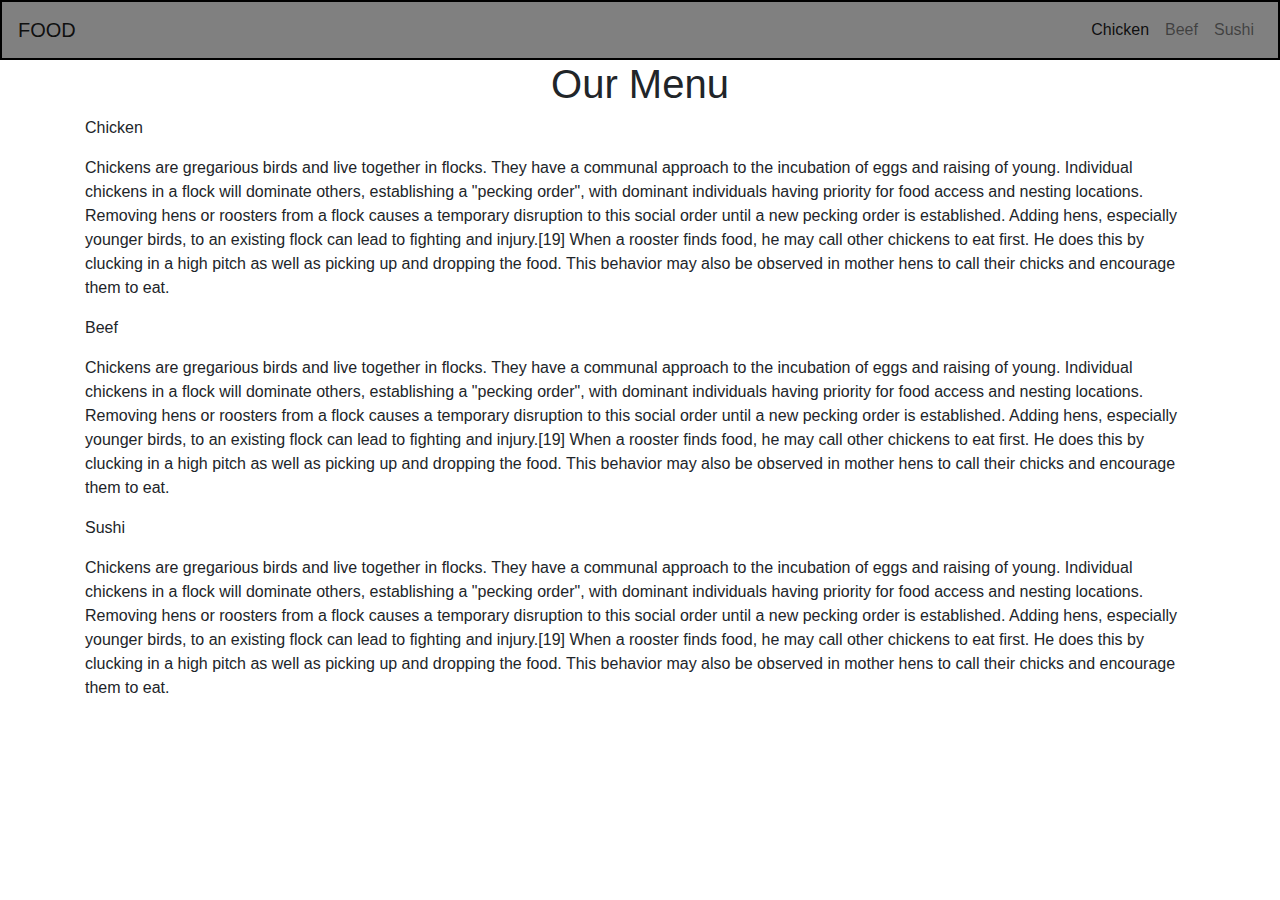
==== Assignment3/index.html @ 1bfe2af1 "Create index.html" ====
<!DOCTYPE html>

<html>
  <head>
    <meta charset="utf-8" />
    <meta http-equiv="X-UA-Compatible" content="IE=edge" />
    <title>Make a web page</title>
    <meta name="description" content="" />
    <meta name="viewport" content="width=device-width, initial-scale=1" />
    <link
      rel="stylesheet"
      href="https://stackpath.bootstrapcdn.com/bootstrap/4.3.1/css/bootstrap.min.css"
      integrity="sha384-ggOyR0iXCbMQv3Xipma34MD+dH/1fQ784/j6cY/iJTQUOhcWr7x9JvoRxT2MZw1T"
      crossorigin="anonymous"
    />
    <link rel="stylesheet" href="./style.css" />
  </head>

  <body>
    <header>
      <nav
        class="navbar navbar-expand-lg navbar-light"
        style="background-color: gray; border: 2px solid black"
      >
        <a class="navbar-brand" href="#">FOOD</a>
        <button
          class="navbar-toggler"
          style="border: black 2px solid"
          type="button"
          data-toggle="collapse"
          data-target="#navbarNavAltMarkup"
          aria-controls="navbarNavAltMarkup"
          aria-expanded="false"
          aria-label="Toggle navigation"
        >
          <span class="navbar-toggler-icon"></span>
        </button>

        <div
          class="collapse navbar-collapse justify-content-end"
          id="navbarNavAltMarkup"
        >
          <div class="nav navbar-nav" id="nav-text">
            <a class="nav-item nav-link active" href="#"
              >Chicken<span class="sr-only">(current)</span></a
            >
            <a class="nav-item nav-link" href="#">
              <span class="hidden-md-up">Beef</span></a
            >
            <a class="nav-item nav-link" href="#">Sushi</a>
          </div>
        </div>
      </nav>
    </header>

    <h1 class="heading-title text-center">Our Menu</h1>

    <div class="box">
      <div class="container item1">
        <section>
          <div id="chicken">
            <p>Chicken</p>
          </div>
          <p>
            Chickens are gregarious birds and live together in flocks. They have
            a communal approach to the incubation of eggs and raising of young.
            Individual chickens in a flock will dominate others, establishing a
            "pecking order", with dominant individuals having priority for food
            access and nesting locations. Removing hens or roosters from a flock
            causes a temporary disruption to this social order until a new
            pecking order is established. Adding hens, especially younger birds,
            to an existing flock can lead to fighting and injury.[19] When a
            rooster finds food, he may call other chickens to eat first. He does
            this by clucking in a high pitch as well as picking up and dropping
            the food. This behavior may also be observed in mother hens to call
            their chicks and encourage them to eat.
          </p>
        </section>
      </div>

      <div class="container item2">
        <section>
          <div id="beef">
            <p>Beef</p>
          </div>
          <p>
            Chickens are gregarious birds and live together in flocks. They have
            a communal approach to the incubation of eggs and raising of young.
            Individual chickens in a flock will dominate others, establishing a
            "pecking order", with dominant individuals having priority for food
            access and nesting locations. Removing hens or roosters from a flock
            causes a temporary disruption to this social order until a new
            pecking order is established. Adding hens, especially younger birds,
            to an existing flock can lead to fighting and injury.[19] When a
            rooster finds food, he may call other chickens to eat first. He does
            this by clucking in a high pitch as well as picking up and dropping
            the food. This behavior may also be observed in mother hens to call
            their chicks and encourage them to eat.
          </p>
        </section>
      </div>

      <div class="container item3">
        <section>
          <div id="sushi">
            <p>Sushi</p>
          </div>
          <p>
            Chickens are gregarious birds and live together in flocks. They have
            a communal approach to the incubation of eggs and raising of young.
            Individual chickens in a flock will dominate others, establishing a
            "pecking order", with dominant individuals having priority for food
            access and nesting locations. Removing hens or roosters from a flock
            causes a temporary disruption to this social order until a new
            pecking order is established. Adding hens, especially younger birds,
            to an existing flock can lead to fighting and injury.[19] When a
            rooster finds food, he may call other chickens to eat first. He does
            this by clucking in a high pitch as well as picking up and dropping
            the food. This behavior may also be observed in mother hens to call
            their chicks and encourage them to eat.
          </p>
        </section>
      </div>
    </div>

    <script
      src="https://code.jquery.com/jquery-3.3.1.slim.min.js"
      integrity="sha384-q8i/X+965DzO0rT7abK41JStQIAqVgRVzpbzo5smXKp4YfRvH+8abtTE1Pi6jizo"
      crossorigin="anonymous"
    ></script>
    <script
      src="https://cdnjs.cloudflare.com/ajax/libs/popper.js/1.14.7/umd/popper.min.js"
      integrity="sha384-UO2eT0CpHqdSJQ6hJty5KVphtPhzWj9WO1clHTMGa3JDZwrnQq4sF86dIHNDz0W1"
      crossorigin="anonymous"
    ></script>
    <script
      src="https://stackpath.bootstrapcdn.com/bootstrap/4.3.1/js/bootstrap.min.js"
      integrity="sha384-JjSmVgyd0p3pXB1rRibZUAYoIIy6OrQ6VrjIEaFf/nJGzIxFDsf4x0xIM+B07jRM"
      crossorigin="anonymous"
    ></script>
  </body>
</html>
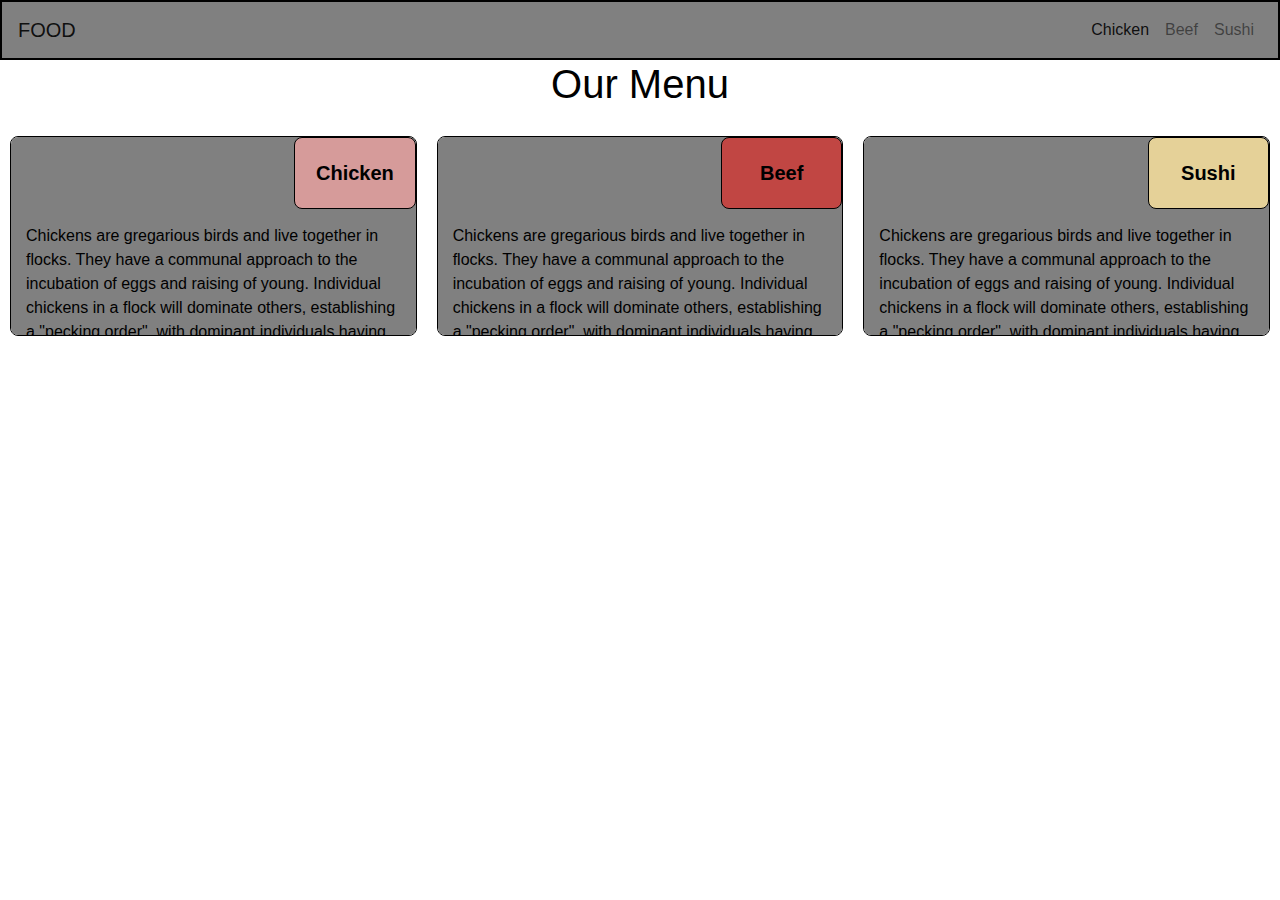
==== commit 248675d4: "Module 3 Assignment" ====
--- a/Assignment3/index.html
+++ b/Assignment3/index.html
@@ -13,7 +13,7 @@
       integrity="sha384-ggOyR0iXCbMQv3Xipma34MD+dH/1fQ784/j6cY/iJTQUOhcWr7x9JvoRxT2MZw1T"
       crossorigin="anonymous"
     />
-    <link rel="stylesheet" href="./style.css" />
+    <link rel="stylesheet" href="./styles.css" />
   </head>
 
   <body>
--- a/Assignment3/styles.css
+++ b/Assignment3/styles.css
@@ -0,0 +1,154 @@
+* {
+    box-sizing: border-box;
+  }
+  
+  body {
+    font-family: "Segoe UI", Tahoma, Geneva, Verdana, sans-serif;
+  }
+  
+  .heading-title {
+    color: black;
+    /* text-align: center; */
+  }
+  
+  .container {
+    border: none;
+    margin-left: auto;
+    margin-right: auto;
+    margin-top: 10px;
+    margin-bottom: 10px;
+    padding: 10px;
+  }
+  
+  section {
+    border: 1px solid black;
+    background-color: gray;
+    border-radius: 0.5rem;
+    width: 100%;
+    height: 200px;
+    color: black;
+    position: relative;
+    overflow: auto;
+  }
+  
+  #chicken {
+    border: 1px solid black;
+    border-radius: 0.5rem;
+    text-align: center;
+    width: 30%;
+    margin-left: 70%;
+    font-weight: bold;
+    font-size: 125%;
+    margin-bottom: 0;
+    margin-top: 0;
+    padding: 5px;
+    background-color: hsl(1, 42%, 72%);
+  }
+  
+  #beef {
+    border: 1px solid black;
+    border-radius: 0.5rem;
+    text-align: center;
+    width: 30%;
+    margin-left: 70%;
+    font-weight: bold;
+    font-size: 125%;
+    margin-bottom: 0;
+    margin-top: 0;
+    padding: 5px;
+    background-color: #c14643;
+  }
+  
+  #sushi {
+    border: 1px solid black;
+    border-radius: 0.5rem;
+    text-align: center;
+    width: 30%;
+    margin-left: 70%;
+    font-weight: bold;
+    font-size: 125%;
+    margin-bottom: 0;
+    margin-top: 0;
+    padding: 5px;
+    background-color: #e5d198;
+  }
+  
+  p {
+    padding: 15px;
+    margin: 0;
+  }
+  
+  /* Desktop view */
+  @media (min-width: 992px) {
+    .box {
+      display: grid;
+      grid-template-columns: repeat(3, 1fr);
+      grid-template-rows: 1fr;
+      grid-auto-flow: row;
+    }
+  
+    .item1 {
+      grid-column: 1;
+      grid-row: 1;
+    }
+  
+    .item3 {
+      grid-column: 3;
+      grid-row: 1;
+    }
+  }
+  
+  /* Tablet view */
+  @media (min-width: 768px) and (max-width: 991px) {
+    .box {
+      display: grid;
+      grid-template-columns: repeat(2, 1fr);
+      grid-template-rows: repeat(2, 1fr);
+      grid-auto-flow: row;
+    }
+  
+    .item1 {
+      grid-column: 1 / 2;
+      grid-row: 1 / 2;
+    }
+  
+    .item2 {
+      grid-column: 2 / 3;
+      grid-row: 1 / 2;
+    }
+  
+    .item3 {
+      grid-column: 1 / 3;
+      grid-row: 2 / 3;
+    }
+  }
+  
+  /* Mobile view */
+  @media (max-width: 768px) {
+    .box {
+      display: grid;
+      grid-template-columns: 1fr;
+      grid-template-rows: repeat(3, 1fr);
+      grid-auto-flow: column;
+    }
+  
+    .item1 {
+      grid-column: 1;
+      grid-row: 1 / 2;
+    }
+  
+    .item2 {
+      grid-column: 1;
+      grid-row: 2 / 3;
+    }
+  
+    .item3 {
+      grid-column: 1;
+      grid-row: 3 / 4;
+    }
+  }
+  
+  #nav-text a {
+    text-align: center;
+  }
+  
